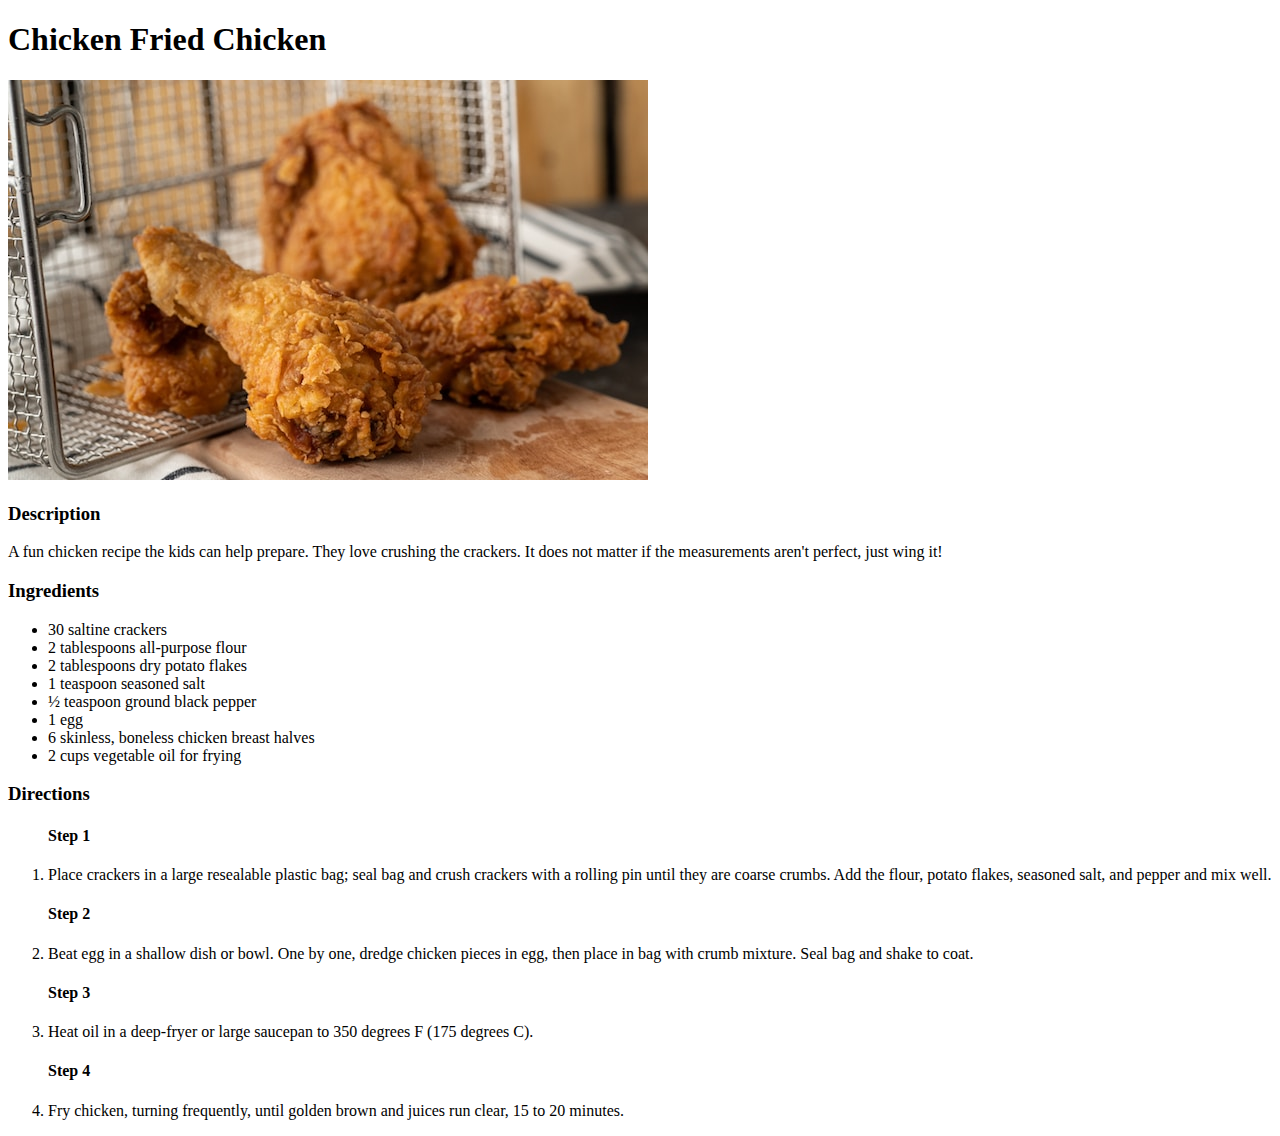
==== recipes/chicken.html @ 74313c8b "Add new files" ====
<!DOCTYPE html>
<html lang="en">
<head>
    <meta charset="UTF-8">
    <meta http-equiv="X-UA-Compatible" content="IE=edge">
    <meta name="viewport" content="width=device-width, initial-scale=1.0">
    <title>Odin Recipes</title>
</head>
<body>
    <h1>Chicken Fried Chicken</h1>
    <img src="../images/shardar-tarikul-islam-VN8XVqc7ZSE-unsplash.jpg" alt="fried-chicken">
    <h3>Description</h3>
    <p>A fun chicken recipe the kids can help prepare. They love crushing the crackers. It does not matter if the measurements aren't perfect, just wing it!</p>
    <h3>Ingredients</h3>
    <ul>
        <li>30 saltine crackers</li>
        <li>2 tablespoons all-purpose flour</li>
        <li>2 tablespoons dry potato flakes</li>
        <li>1 teaspoon seasoned salt</li>
        <li>½ teaspoon ground black pepper</li>
        <li>1 egg</li>
        <li>6 skinless, boneless chicken breast halves</li>
        <li>2 cups vegetable oil for frying</li>
    </ul>
    <h3>Directions</h3>
    <ol>
        <h4>Step 1</h4>
        <li>Place crackers in a large resealable plastic bag; seal bag and crush crackers with a rolling pin until they are coarse crumbs. Add the flour, potato flakes, seasoned salt, and pepper and mix well.</li>
        <h4>Step 2</h4>
        <li>Beat egg in a shallow dish or bowl. One by one, dredge chicken pieces in egg, then place in bag with crumb mixture. Seal bag and shake to coat.</li>
        <h4>Step 3</h4>
        <li>Heat oil in a deep-fryer or large saucepan to 350 degrees F (175 degrees C).</li>
        <h4>Step 4</h4>
        <li>Fry chicken, turning frequently, until golden brown and juices run clear, 15 to 20 minutes.</li>
    </ol>
</body>
</html>
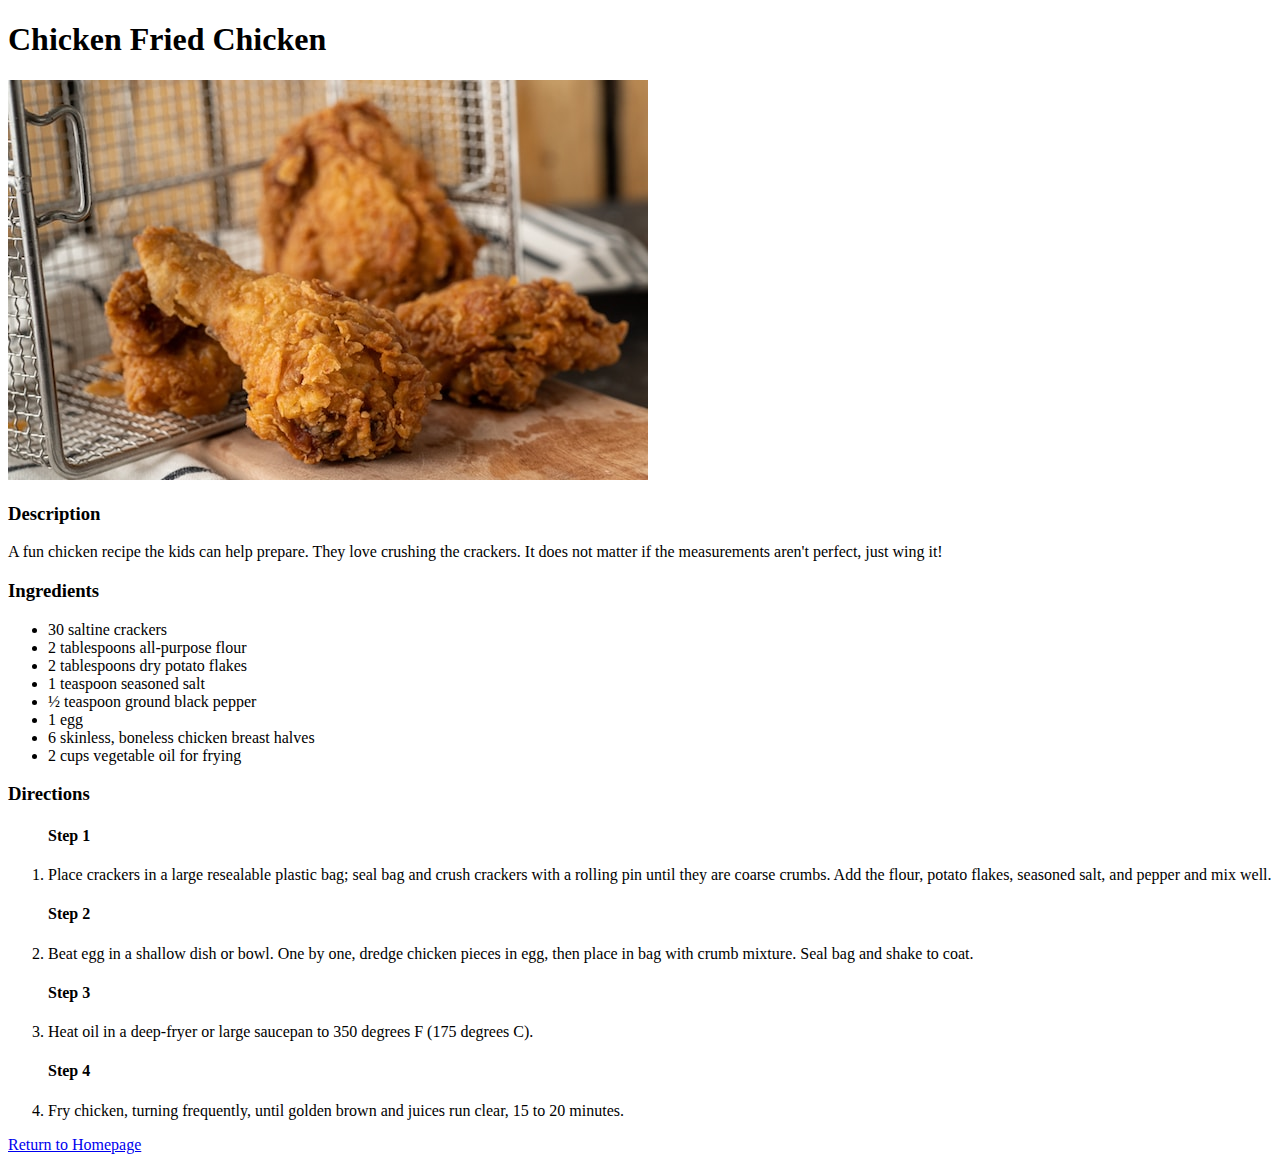
==== commit 29d1bee5: "Add link to return to homepage" ====
--- a/recipes/chicken.html
+++ b/recipes/chicken.html
@@ -33,5 +33,6 @@
         <h4>Step 4</h4>
         <li>Fry chicken, turning frequently, until golden brown and juices run clear, 15 to 20 minutes.</li>
     </ol>
+    <a href="../index.html">Return to Homepage</a>
 </body>
 </html>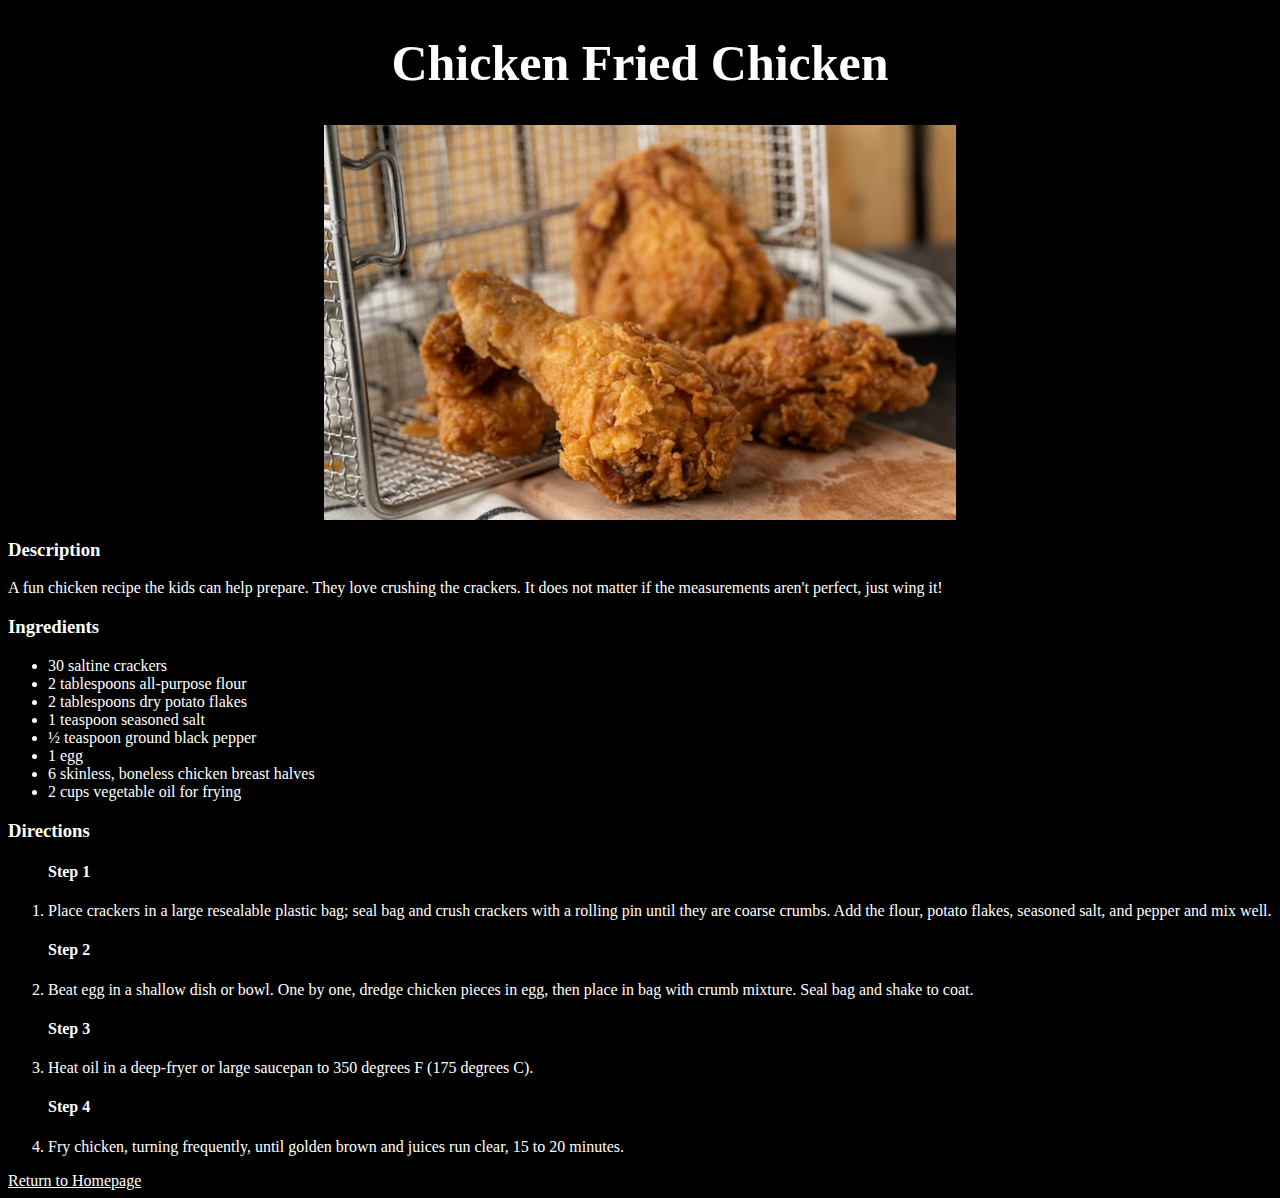
==== commit b8c63026: "Added styling to files" ====
--- a/recipes/chicken.html
+++ b/recipes/chicken.html
@@ -5,10 +5,11 @@
     <meta http-equiv="X-UA-Compatible" content="IE=edge">
     <meta name="viewport" content="width=device-width, initial-scale=1.0">
     <title>Odin Recipes</title>
+    <link rel="stylesheet" href="../styles.css">
 </head>
 <body>
     <h1>Chicken Fried Chicken</h1>
-    <img src="../images/shardar-tarikul-islam-VN8XVqc7ZSE-unsplash.jpg" alt="fried-chicken">
+    <img class="header-img" src="../images/shardar-tarikul-islam-VN8XVqc7ZSE-unsplash.jpg" alt="fried-chicken">
     <h3>Description</h3>
     <p>A fun chicken recipe the kids can help prepare. They love crushing the crackers. It does not matter if the measurements aren't perfect, just wing it!</p>
     <h3>Ingredients</h3>
--- a/styles.css
+++ b/styles.css
@@ -0,0 +1,29 @@
+*{
+    background-color: black;
+    color: white;
+    font-family: fantasy;
+}
+
+h1{
+    text-align: center;
+    font-size: 50px;
+}
+
+.header-img{
+    display: block;
+    margin-left: auto;
+    margin-right: auto;
+    width: 50%;
+}
+.container{
+    text-align: center;
+}
+
+ul.homeUL{
+    display: inline-block;
+    text-align: left;
+}
+
+.homeListContainer li{
+    font-size: 24px;
+}